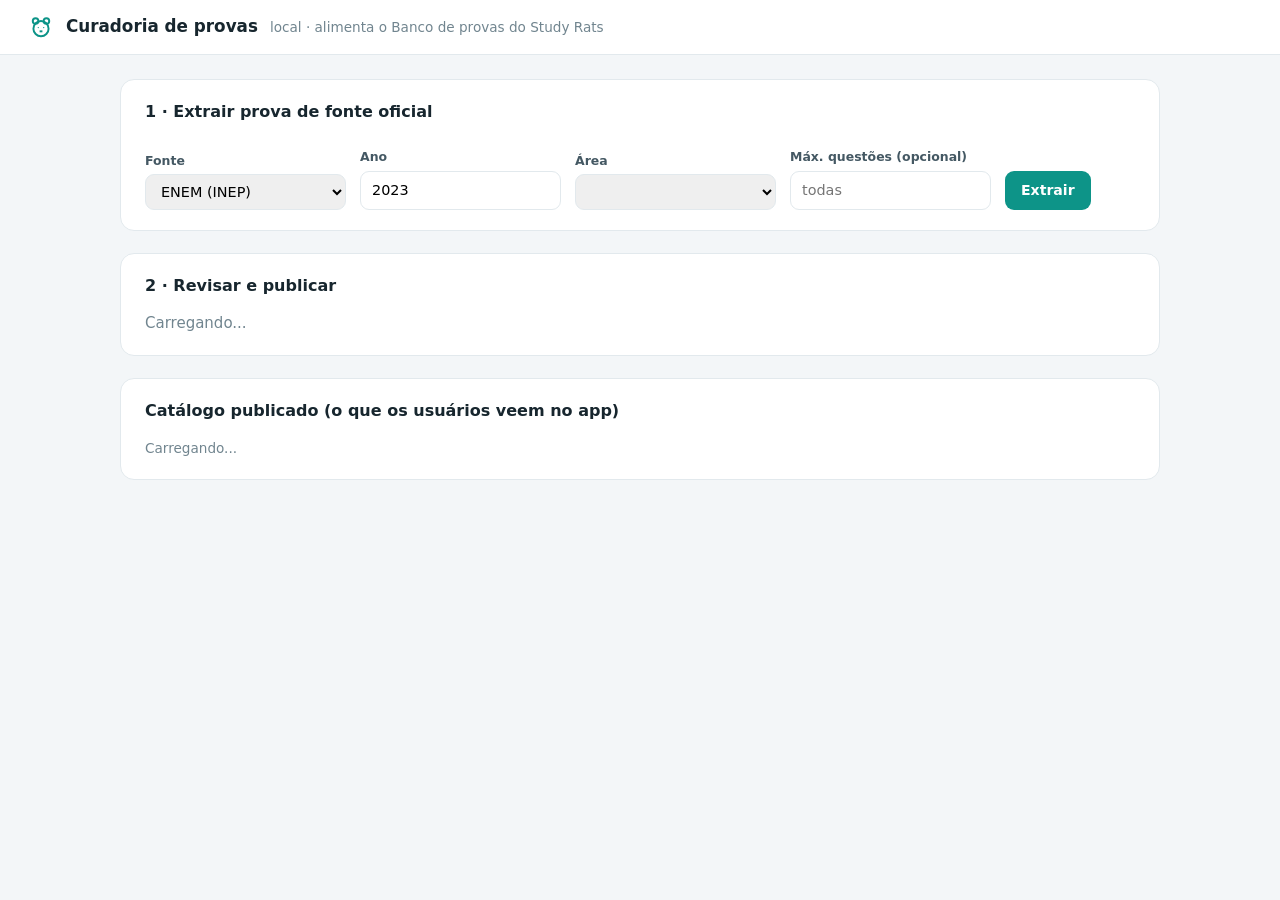
==== ferramentas/provas/curadoria.html @ dcbcb159 "curadoria: interface web local (extrair, revisar e publicar provas pela tela)" ====
<!DOCTYPE html>
<html lang="pt-BR">
<head>
<meta charset="UTF-8" />
<meta name="viewport" content="width=device-width, initial-scale=1.0" />
<title>Curadoria de provas — Study Rats</title>
<style>
  :root {
    --brand: #0d9488; --brand-dark: #0f766e; --brand-light: #d5f5f0;
    --fundo: #f3f6f8; --superficie: #fff; --borda: #e2e9ed;
    --texto: #17262e; --texto-2: #445863; --texto-3: #71858f;
    --erro: #dc2626; --erro-bg: #fdeaea; --ok: #15803d; --ok-bg: #e2f8e9;
    --destaque-bg: #fdf2d9; --destaque: #b45309;
  }
  * { box-sizing: border-box; }
  body { margin: 0; font-family: system-ui, sans-serif; background: var(--fundo); color: var(--texto); font-size: 15px; line-height: 1.5; }
  .topo { background: var(--superficie); border-bottom: 1px solid var(--borda); padding: 14px 28px; display: flex; align-items: center; gap: 12px; }
  .topo h1 { font-size: 1.05rem; margin: 0; }
  .topo .sub { color: var(--texto-3); font-size: .85rem; }
  main { max-width: 1080px; margin: 0 auto; padding: 24px 20px 80px; }
  section { background: var(--superficie); border: 1px solid var(--borda); border-radius: 14px; padding: 20px 24px; margin-bottom: 22px; }
  h2 { font-size: 1rem; margin: 0 0 14px; }
  label { display: block; font-size: .78rem; font-weight: 600; color: var(--texto-2); margin: 10px 0 4px; }
  input, select, textarea { width: 100%; padding: 8px 11px; border: 1.5px solid var(--borda); border-radius: 9px; font: inherit; font-size: .9rem; }
  textarea { resize: vertical; }
  input:focus, select:focus, textarea:focus { outline: none; border-color: var(--brand); }
  .linha { display: flex; gap: 14px; align-items: end; flex-wrap: wrap; }
  .linha > div { flex: 1; min-width: 130px; }
  .btn { display: inline-flex; align-items: center; gap: 7px; padding: 9px 16px; border: none; border-radius: 9px; font: inherit; font-size: .88rem; font-weight: 600; cursor: pointer; background: var(--brand); color: #fff; }
  .btn:hover { background: var(--brand-dark); }
  .btn:disabled { opacity: .55; cursor: default; }
  .btn-sec { background: var(--superficie); color: var(--texto); border: 1.5px solid var(--borda); }
  .btn-sec:hover { background: var(--fundo); }
  .btn-sm { padding: 6px 12px; font-size: .82rem; }
  .log { background: #0e1315; color: #9fe8dd; font-family: ui-monospace, monospace; font-size: .8rem; border-radius: 9px; padding: 12px 14px; margin-top: 14px; white-space: pre-wrap; display: none; max-height: 200px; overflow-y: auto; }
  .lista-item { display: flex; align-items: center; gap: 14px; padding: 12px 0; border-bottom: 1px solid var(--borda); }
  .lista-item:last-child { border-bottom: none; }
  .lista-item .info { flex: 1; }
  .lista-item .titulo { font-weight: 600; }
  .lista-item .meta { font-size: .82rem; color: var(--texto-3); }
  .badge { display: inline-flex; align-items: center; padding: 2px 9px; border-radius: 99px; font-size: .74rem; font-weight: 700; }
  .badge-ok { background: var(--ok-bg); color: var(--ok); }
  .badge-warn { background: var(--destaque-bg); color: var(--destaque); }
  .badge-red { background: var(--erro-bg); color: var(--erro); }
  .questao { border: 1.5px solid var(--borda); border-radius: 12px; padding: 16px 18px; margin-bottom: 14px; }
  .questao.reprovada { opacity: .62; background: var(--fundo); }
  .questao-topo { display: flex; align-items: center; gap: 12px; margin-bottom: 8px; }
  .questao-topo .num { font-weight: 800; }
  .questao-topo .aprovar { margin-left: auto; display: flex; align-items: center; gap: 6px; font-size: .84rem; font-weight: 600; }
  .questao-topo .aprovar input { width: auto; accent-color: var(--brand); }
  .alt { display: flex; gap: 8px; align-items: center; margin-top: 6px; }
  .alt input[type=radio] { width: auto; accent-color: var(--brand); }
  .alt .letra { font-weight: 700; font-size: .82rem; width: 16px; color: var(--texto-3); }
  .barra-editor { position: sticky; bottom: 0; background: var(--superficie); border-top: 1px solid var(--borda); margin: 0 -24px -20px; padding: 14px 24px; display: flex; gap: 10px; align-items: center; border-radius: 0 0 14px 14px; }
  .aviso { font-size: .85rem; padding: 10px 14px; border-radius: 9px; margin-top: 12px; display: none; }
  .aviso.ok { background: var(--ok-bg); color: var(--ok); display: block; }
  .aviso.erro { background: var(--erro-bg); color: var(--erro); display: block; }
  .check-inline { display: flex; align-items: center; gap: 6px; font-size: .84rem; }
  .check-inline input { width: auto; accent-color: var(--brand); }
  svg { width: 15px; height: 15px; }
</style>
</head>
<body>

<div class="topo">
  <svg viewBox="0 0 24 24" fill="none" stroke="#0d9488" stroke-width="1.8" style="width:26px;height:26px"><circle cx="7" cy="6.5" r="2.6"/><circle cx="17" cy="6.5" r="2.6"/><circle cx="12" cy="13.5" r="7"/><circle cx="9.5" cy="12.5" r=".6" fill="#0d9488" stroke="none"/><circle cx="14.5" cy="12.5" r=".6" fill="#0d9488" stroke="none"/><path d="M10.7 16h2.6"/></svg>
  <h1>Curadoria de provas</h1>
  <span class="sub">local · alimenta o Banco de provas do Study Rats</span>
</div>

<main>

<section>
  <h2>1 · Extrair prova de fonte oficial</h2>
  <div class="linha">
    <div><label>Fonte</label><select id="ex-fonte"><option value="enem">ENEM (INEP)</option></select></div>
    <div><label>Ano</label><input type="number" id="ex-ano" value="2023" min="2009" max="2030" /></div>
    <div><label>Área</label><select id="ex-area"></select></div>
    <div><label>Máx. questões (opcional)</label><input type="number" id="ex-max" min="1" placeholder="todas" /></div>
    <div style="flex:0"><button class="btn" id="ex-btn">Extrair</button></div>
  </div>
  <div class="log" id="ex-log"></div>
</section>

<section>
  <h2>2 · Revisar e publicar</h2>
  <div id="revisoes-lista"><span class="meta" style="color:var(--texto-3)">Carregando...</span></div>
  <div class="aviso" id="pub-aviso"></div>
</section>

<section id="editor-secao" style="display:none">
  <h2 id="editor-titulo">Editor</h2>
  <div id="editor-questoes"></div>
  <div class="barra-editor">
    <button class="btn" id="salvar-btn">Salvar revisão</button>
    <button class="btn btn-sec" id="fechar-btn">Fechar sem salvar</button>
    <span id="editor-status" style="font-size:.84rem;color:var(--texto-3)"></span>
  </div>
</section>

<section>
  <h2>Catálogo publicado (o que os usuários veem no app)</h2>
  <div id="catalogo-lista"><span style="color:var(--texto-3);font-size:.85rem">Carregando...</span></div>
</section>

</main>

<script>
const $ = (id) => document.getElementById(id);
const esc = (t) => String(t ?? '').replace(/[&<>"']/g, (m) =>
  ({ '&': '&amp;', '<': '&lt;', '>': '&gt;', '"': '&quot;', "'": '&#39;' }[m]));
const api = async (rota, opcoes) => {
  const resp = await fetch(rota, opcoes);
  const corpo = await resp.json();
  if (!resp.ok) throw new Error(corpo.erro || resp.statusText);
  return corpo;
};

let docAtual = null;
let arquivoAtual = null;

// --- config (áreas por fonte) ---
async function carregarConfig() {
  const cfg = await api('/api/config');
  const areas = cfg.fontes.enem;
  $('ex-area').innerHTML = areas.areas
    .map((a) => `<option value="${a}">${esc(areas.nomes[a])}</option>`).join('');
}

// --- extração com polling do job ---
$('ex-btn').addEventListener('click', async () => {
  try {
    await api('/api/extrair', {
      method: 'POST',
      headers: { 'Content-Type': 'application/json' },
      body: JSON.stringify({
        fonte: $('ex-fonte').value,
        ano: $('ex-ano').value,
        area: $('ex-area').value,
        max: $('ex-max').value || null,
      }),
    });
  } catch (erro) {
    alert(erro.message);
    return;
  }
  $('ex-btn').disabled = true;
  $('ex-log').style.display = 'block';
  acompanharJob();
});

async function acompanharJob() {
  const job = await api('/api/job');
  $('ex-log').textContent = job.log.join('\n') + (job.ativo ? '\n…' : '');
  $('ex-log').scrollTop = $('ex-log').scrollHeight;
  if (job.ativo) {
    setTimeout(acompanharJob, 2000);
    return;
  }
  $('ex-btn').disabled = false;
  if (job.erro) $('ex-log').textContent += '\nERRO: ' + job.erro;
  await carregarRevisoes();
}

// --- lista de revisões ---
async function carregarRevisoes() {
  const arquivos = await api('/api/revisoes');
  $('revisoes-lista').innerHTML = arquivos.length === 0
    ? '<span style="color:var(--texto-3);font-size:.85rem">Nenhum arquivo de revisão ainda — extraia uma prova acima.</span>'
    : arquivos.map((a) => `
      <div class="lista-item">
        <div class="info">
          <div class="titulo">${esc(a.nome)}</div>
          <div class="meta">${esc(a.arquivo)} · ${a.aprovadas}/${a.questoes} aprovadas</div>
        </div>
        <span class="badge ${a.aprovadas === a.questoes ? 'badge-ok' : 'badge-warn'}">
          ${a.aprovadas === a.questoes ? 'pronta' : (a.questoes - a.aprovadas) + ' p/ revisar'}
        </span>
        <button class="btn btn-sec btn-sm" data-abrir="${esc(a.arquivo)}">Revisar</button>
        <label class="check-inline"><input type="checkbox" data-subst="${esc(a.arquivo)}" /> substituir</label>
        <button class="btn btn-sm" data-pub="${esc(a.arquivo)}">Publicar</button>
      </div>`).join('');

  document.querySelectorAll('[data-abrir]').forEach((b) =>
    b.addEventListener('click', () => abrirEditor(b.dataset.abrir)));
  document.querySelectorAll('[data-pub]').forEach((b) =>
    b.addEventListener('click', () => publicar(b.dataset.pub, b)));
}

async function publicar(arquivo, btn) {
  const aviso = $('pub-aviso');
  aviso.className = 'aviso';
  btn.disabled = true;
  btn.textContent = 'Publicando...';
  try {
    const substituir = document.querySelector(`[data-subst="${arquivo}"]`).checked;
    const r = await api('/api/publicar', {
      method: 'POST',
      headers: { 'Content-Type': 'application/json' },
      body: JSON.stringify({ arquivo, substituir }),
    });
    aviso.className = 'aviso ok';
    aviso.textContent = `Publicada: "${r.nome}" com ${r.questoes} questões (id ${r.prova_id}).`;
    await carregarCatalogo();
  } catch (erro) {
    aviso.className = 'aviso erro';
    aviso.textContent = erro.message;
  }
  btn.disabled = false;
  btn.textContent = 'Publicar';
}

// --- editor ---
async function abrirEditor(arquivo) {
  docAtual = await api('/api/revisao/' + arquivo);
  arquivoAtual = arquivo;
  $('editor-titulo').textContent = `Editor — ${docAtual.nome} (${arquivo})`;
  $('editor-status').textContent = '';
  $('editor-questoes').innerHTML = docAtual.questoes.map((q, i) => `
    <div class="questao ${q.aprovada ? '' : 'reprovada'}" data-i="${i}">
      <div class="questao-topo">
        <span class="num">Q${q.numero}</span>
        ${q.depende_de_imagem ? '<span class="badge badge-red">depende de imagem</span>' : ''}
        ${q.alternativas.length !== 5 ? `<span class="badge badge-warn">${q.alternativas.length} alternativas</span>` : ''}
        <label class="aprovar"><input type="checkbox" class="q-aprovada" ${q.aprovada ? 'checked' : ''} /> aprovada</label>
      </div>
      <textarea class="q-enunciado" rows="4">${esc(q.enunciado)}</textarea>
      ${q.alternativas.map((a, j) => `
        <div class="alt">
          <input type="radio" name="correta-${i}" value="${j}" ${a.correta ? 'checked' : ''} title="correta" />
          <span class="letra">${'ABCDE'[j] ?? j + 1}</span>
          <input type="text" class="q-alt" value="${esc(a.texto)}" />
        </div>`).join('')}
    </div>`).join('');
  $('editor-secao').style.display = 'block';
  $('editor-secao').scrollIntoView({ behavior: 'smooth' });

  document.querySelectorAll('.q-aprovada').forEach((chk) =>
    chk.addEventListener('change', () =>
      chk.closest('.questao').classList.toggle('reprovada', !chk.checked)));
}

$('salvar-btn').addEventListener('click', async () => {
  document.querySelectorAll('#editor-questoes .questao').forEach((card) => {
    const q = docAtual.questoes[Number(card.dataset.i)];
    q.aprovada = card.querySelector('.q-aprovada').checked;
    q.enunciado = card.querySelector('.q-enunciado').value.trim();
    const correta = Number(card.querySelector('input[type=radio]:checked')?.value ?? -1);
    card.querySelectorAll('.q-alt').forEach((inp, j) => {
      q.alternativas[j].texto = inp.value.trim();
      q.alternativas[j].correta = j === correta;
    });
  });
  try {
    await api('/api/revisao/' + arquivoAtual, {
      method: 'PUT',
      headers: { 'Content-Type': 'application/json' },
      body: JSON.stringify(docAtual),
    });
    $('editor-status').textContent = 'Salvo.';
    await carregarRevisoes();
  } catch (erro) {
    $('editor-status').textContent = 'Erro: ' + erro.message;
  }
});

$('fechar-btn').addEventListener('click', () => {
  $('editor-secao').style.display = 'none';
  docAtual = null;
});

// --- catálogo ---
async function carregarCatalogo() {
  const provas = await api('/api/catalogo');
  $('catalogo-lista').innerHTML = provas.length === 0
    ? '<span style="color:var(--texto-3);font-size:.85rem">Catálogo vazio.</span>'
    : provas.map((p) => `
      <div class="lista-item">
        <div class="info">
          <div class="titulo">${esc(p.nome)}</div>
          <div class="meta">fonte: ${esc(p.fonte)} · publicada em ${esc(p.publicada_em)}</div>
        </div>
        <span class="badge badge-ok">${p.total_questoes} questões</span>
      </div>`).join('');
}

carregarConfig();
carregarRevisoes();
carregarCatalogo();
</script>
</body>
</html>
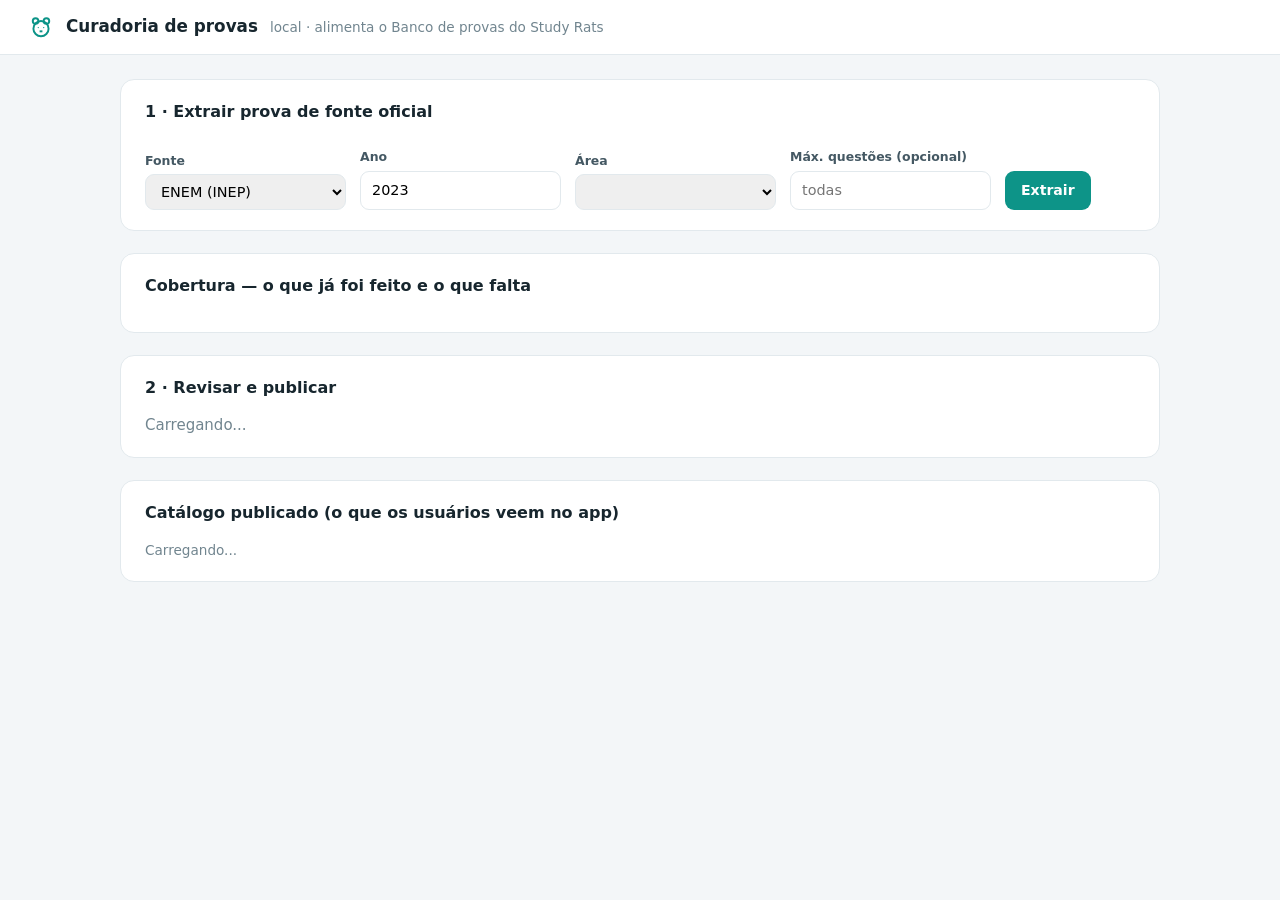
==== commit a3b4251e: "curadoria: imagens por questão do PDF, mapa de cobertura, tópicos por IA e metadados jsonb" ====
--- a/ferramentas/provas/curadoria.html
+++ b/ferramentas/provas/curadoria.html
@@ -58,6 +58,14 @@
   .check-inline { display: flex; align-items: center; gap: 6px; font-size: .84rem; }
   .check-inline input { width: auto; accent-color: var(--brand); }
   svg { width: 15px; height: 15px; }
+  .q-imagens { display: flex; flex-wrap: wrap; gap: 10px; margin: 10px 0 4px; }
+  .q-imagens img { max-width: 300px; max-height: 220px; border: 1.5px solid var(--borda); border-radius: 8px; }
+  .cobertura { border-collapse: collapse; width: 100%; font-size: .85rem; }
+  .cobertura th, .cobertura td { border: 1px solid var(--borda); padding: 7px 10px; text-align: center; }
+  .cobertura th { background: var(--fundo); font-weight: 700; }
+  .cobertura .ano { font-weight: 700; background: var(--fundo); }
+  .cel-btn { background: none; border: 1.5px dashed var(--borda); border-radius: 7px; padding: 4px 10px; font: inherit; font-size: .78rem; color: var(--texto-3); cursor: pointer; }
+  .cel-btn:hover { border-color: var(--brand); color: var(--brand-dark); }
 </style>
 </head>
 <body>
@@ -83,6 +91,11 @@
 </section>
 
 <section>
+  <h2>Cobertura — o que já foi feito e o que falta</h2>
+  <div style="overflow-x:auto"><table class="cobertura" id="cobertura"></table></div>
+</section>
+
+<section>
   <h2>2 · Revisar e publicar</h2>
   <div id="revisoes-lista"><span class="meta" style="color:var(--texto-3)">Carregando...</span></div>
   <div class="aviso" id="pub-aviso"></div>
@@ -118,13 +131,44 @@
 
 let docAtual = null;
 let arquivoAtual = null;
+let cfgEnem = null;
+let cacheCatalogo = [];
+let cacheRevisoes = [];
 
 // --- config (áreas por fonte) ---
 async function carregarConfig() {
   const cfg = await api('/api/config');
-  const areas = cfg.fontes.enem;
-  $('ex-area').innerHTML = areas.areas
-    .map((a) => `<option value="${a}">${esc(areas.nomes[a])}</option>`).join('');
+  cfgEnem = cfg.fontes.enem;
+  $('ex-area').innerHTML = cfgEnem.areas
+    .map((a) => `<option value="${a}">${esc(cfgEnem.nomes[a])}</option>`).join('');
+  renderCobertura();
+}
+
+// --- mapa de cobertura (ano × área): publicada / em revisão / a fazer ---
+function renderCobertura() {
+  if (!cfgEnem) return;
+  const publicadas = new Set(cacheCatalogo.map((p) => p.nome));
+  const emRevisao = new Set(cacheRevisoes.map((r) => r.arquivo));
+
+  $('cobertura').innerHTML = `
+    <tr><th>ENEM</th>${cfgEnem.areas.map((a) => `<th>${esc(cfgEnem.nomes[a])}</th>`).join('')}</tr>
+    ${cfgEnem.anos.map((ano) => `
+      <tr><td class="ano">${ano}</td>
+      ${cfgEnem.areas.map((area) => {
+        const nome = `ENEM ${ano} — ${cfgEnem.nomes[area]}`;
+        if (publicadas.has(nome)) return '<td><span class="badge badge-ok">publicada</span></td>';
+        if (emRevisao.has(`enem_${ano}_${area}.json`)) return '<td><span class="badge badge-warn">em revisão</span></td>';
+        return `<td><button class="cel-btn" data-ano="${ano}" data-area="${area}">extrair</button></td>`;
+      }).join('')}</tr>`).join('')}`;
+
+  document.querySelectorAll('.cel-btn').forEach((b) =>
+    b.addEventListener('click', () => {
+      $('ex-ano').value = b.dataset.ano;
+      $('ex-area').value = b.dataset.area;
+      $('ex-max').value = '';
+      $('ex-btn').click();
+      window.scrollTo({ top: 0, behavior: 'smooth' });
+    }));
 }
 
 // --- extração com polling do job ---
@@ -165,6 +209,8 @@
 // --- lista de revisões ---
 async function carregarRevisoes() {
   const arquivos = await api('/api/revisoes');
+  cacheRevisoes = arquivos;
+  renderCobertura();
   $('revisoes-lista').innerHTML = arquivos.length === 0
     ? '<span style="color:var(--texto-3);font-size:.85rem">Nenhum arquivo de revisão ainda — extraia uma prova acima.</span>'
     : arquivos.map((a) => `
@@ -222,8 +268,14 @@
         <span class="num">Q${q.numero}</span>
         ${q.depende_de_imagem ? '<span class="badge badge-red">depende de imagem</span>' : ''}
         ${q.alternativas.length !== 5 ? `<span class="badge badge-warn">${q.alternativas.length} alternativas</span>` : ''}
+        <input type="text" class="q-topico" value="${esc(q.topico || '')}" placeholder="tópico"
+               style="width:220px;flex:0 0 auto;font-size:.82rem;padding:5px 9px" />
         <label class="aprovar"><input type="checkbox" class="q-aprovada" ${q.aprovada ? 'checked' : ''} /> aprovada</label>
       </div>
+      ${(q.imagens && q.imagens.length)
+        ? `<div class="q-imagens">${q.imagens.map((im) =>
+            `<img src="/api/imagem/${encodeURIComponent(im).replace(/%2F/g, '/')}" loading="lazy" />`).join('')}</div>`
+        : ''}
       <textarea class="q-enunciado" rows="4">${esc(q.enunciado)}</textarea>
       ${q.alternativas.map((a, j) => `
         <div class="alt">
@@ -244,6 +296,7 @@
   document.querySelectorAll('#editor-questoes .questao').forEach((card) => {
     const q = docAtual.questoes[Number(card.dataset.i)];
     q.aprovada = card.querySelector('.q-aprovada').checked;
+    q.topico = card.querySelector('.q-topico').value.trim() || null;
     q.enunciado = card.querySelector('.q-enunciado').value.trim();
     const correta = Number(card.querySelector('input[type=radio]:checked')?.value ?? -1);
     card.querySelectorAll('.q-alt').forEach((inp, j) => {
@@ -272,6 +325,8 @@
 // --- catálogo ---
 async function carregarCatalogo() {
   const provas = await api('/api/catalogo');
+  cacheCatalogo = provas;
+  renderCobertura();
   $('catalogo-lista').innerHTML = provas.length === 0
     ? '<span style="color:var(--texto-3);font-size:.85rem">Catálogo vazio.</span>'
     : provas.map((p) => `
